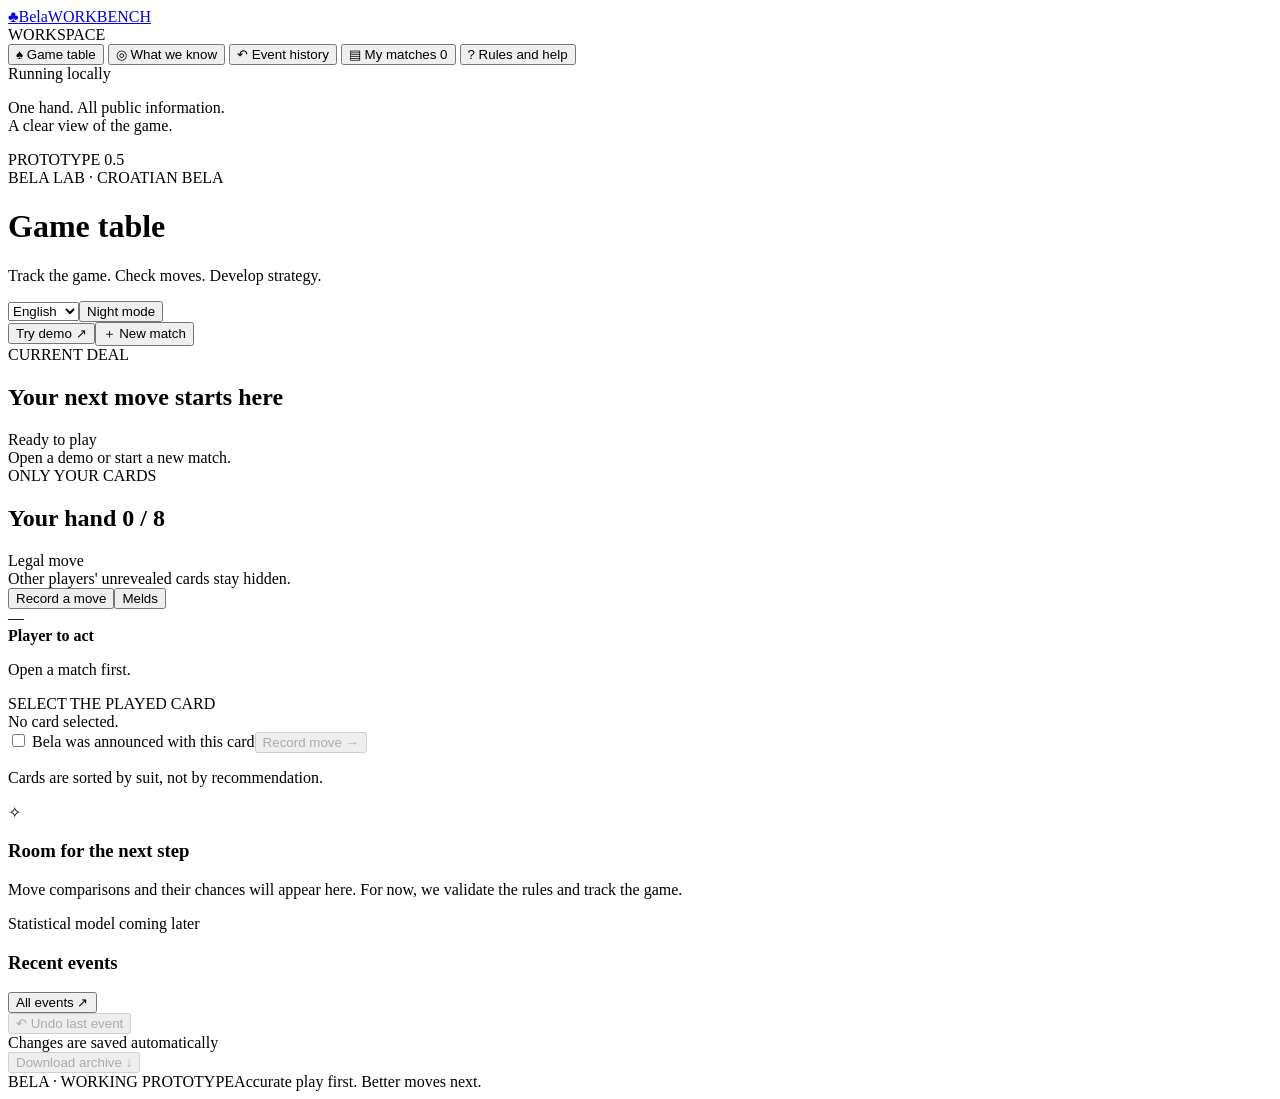
==== app/src/bela/interfaces/web/index.html @ a09a98fe "Add verified analysis foundation and organize project modules Group gameplay, analysis, storage and " ====
<!doctype html>
<html lang="en">
<head>
  <meta charset="utf-8">
  <meta name="viewport" content="width=device-width, initial-scale=1">
  <meta name="theme-color" content="#173e34">
  <title>Bela — workbench</title>
  <link rel="icon" href="/favicon.svg" type="image/svg+xml">
  <script src="/preferences.js"></script>
  <script src="/locale.js" defer></script>
  <script src="/i18n.js" defer></script>
  <script src="/knowledge.js" defer></script>
  <link rel="stylesheet" href="/style.css">
  <script src="/app.js" defer></script>
</head>
<body>
  <aside class="sidebar">
    <a class="brand" href="/" aria-label="Bela home"><span class="brand-mark">♣</span><span>Bela<span class="brand-sub">WORKBENCH</span></span></a>
    <div class="nav-caption">WORKSPACE</div>
    <nav aria-label="Main navigation">
      <button class="nav-item active" data-view="table"><span class="nav-icon">♠</span> Game table</button>
      <button class="nav-item" data-view="knowledge"><span class="nav-icon">◎</span> What we know</button>
      <button class="nav-item" data-view="history"><span class="nav-icon">↶</span> Event history</button>
      <button class="nav-item" data-view="saved"><span class="nav-icon">▤</span> My matches <span id="saved-count" class="nav-count">0</span></button>
      <button class="nav-item" data-view="help"><span class="nav-icon">?</span> Rules and help</button>
    </nav>
    <div class="sidebar-bottom"><div class="local-status"><span class="status-dot"></span> Running locally</div><p>One hand. All public information.<br>A clear view of the game.</p><div class="prototype">PROTOTYPE <span>0.5</span></div></div>
  </aside>

  <main>
    <header class="page-header"><div><div class="eyebrow">BELA LAB <span class="tiny-dot">·</span> CROATIAN BELA</div><h1 id="page-title">Game table</h1><p id="page-subtitle">Track the game. Check moves. Develop strategy.</p></div><div class="header-actions"><div class="preferences"><select id="language-select" aria-label="Language"><option value="en">English</option><option value="hr">Hrvatski</option></select><button id="theme-toggle" class="button secondary" type="button" aria-pressed="false">Night mode</button></div><button id="demo" class="button secondary">Try demo <span>↗</span></button><button id="new-match" class="button primary"><span>＋</span> New match</button></div></header>
    <div id="error-banner" class="error-banner" role="alert" hidden><span id="error-text"></span><button id="dismiss-error" aria-label="Dismiss notification">×</button></div>

    <section id="view-table" class="view">
      <div class="score-strip" id="score-strip"></div>
      <div class="workspace">
        <div class="play-column">
          <section class="panel board-panel"><div class="panel-heading"><div><span class="section-kicker">CURRENT DEAL</span><h2 id="match-name">Your next move starts here</h2></div><span id="phase-badge" class="pill">Ready to play</span></div><div id="table-board" class="table-board"></div><div class="board-footer"><span id="turn-message">Open a demo or start a new match.</span><button id="edit-setup" class="text-button" hidden>Edit setup ↗</button></div></section>
          <section class="panel hand-panel"><div class="panel-heading"><div><span class="section-kicker">ONLY YOUR CARDS</span><h2>Your hand <span id="hand-count" class="muted-count">0 / 8</span></h2></div><span class="legend"><span class="legal-dot"></span> Legal move</span></div><div id="my-hand" class="my-hand"></div><div class="hand-note" id="hand-note">Other players' unrevealed cards stay hidden.</div></section>
          <div class="small-metrics" id="small-metrics"></div>
        </div>

        <aside class="input-column">
          <section class="panel input-panel"><div class="tab-bar" role="tablist" aria-label="Event type"><button id="tab-play" class="tab active" role="tab" aria-selected="true" data-tab="play">Record a move</button><button id="tab-meld" class="tab" role="tab" aria-selected="false" data-tab="meld">Melds</button></div>
            <div id="input-play" class="input-body"><div class="input-head"><span id="actor-badge" class="avatar small">—</span><div><strong id="actor-name">Player to act</strong><p id="actor-detail">Open a match first.</p></div></div><div class="field-caption">SELECT THE PLAYED CARD</div><div id="play-picker" class="compact-picker"></div><div class="selection-line" id="selection-line">No card selected.</div><label class="checkbox-line"><input type="checkbox" id="play-bela"> Bela was announced with this card</label><button id="submit-play" class="button primary full" disabled>Record move <span>→</span></button><p class="input-hint" id="play-hint">Cards are sorted by suit, not by recommendation.</p></div>
            <div id="input-meld" class="input-body" hidden><label>Player<select id="meld-player"><option value="0">Player 0</option><option value="1">Player 1</option><option value="2">Player 2</option><option value="3">Player 3</option></select></label><label>What is publicly known?<select id="meld-type"><option value="reveal">Revealed cards</option><option value="meld_value">Strongest meld value</option><option value="sequence_high">Sequence high card</option><option value="presence">Has / has no melds</option><option value="belot">Belot</option></select></label><div id="meld-fields"></div><button id="submit-meld" class="button secondary full">Add information ＋</button><div class="declaration-close"><h3>Finish ordinary declarations</h3><p>First record all revealed melds of the winning team.</p><select id="declaration-winner" aria-label="Who won the meld contest"><option value="none">No ordinary melds</option><option value="0">Team 0 · players 0 and 2</option><option value="1">Team 1 · players 1 and 3</option></select><button id="finish-melds" class="button primary full">Confirm and start play →</button></div></div>
          </section>
          <section class="insight-panel"><div class="insight-icon">✧</div><div><h3>Room for the next step</h3><p>Move comparisons and their chances will appear here. For now, we validate the rules and track the game.</p><span class="development-label">Statistical model coming later</span></div></section>
          <section class="panel recent-panel"><div class="mini-heading"><h3>Recent events</h3><button class="text-button" data-view="history">All events ↗</button></div><div id="recent-events"></div><button id="undo" class="undo-button" disabled>↶ Undo last event</button></section>
        </aside>
      </div>
      <div class="bottom-bar"><span id="save-status"><span class="status-dot"></span> Changes are saved automatically</span><div><button id="next-deal" class="button secondary" hidden>Next deal →</button><button id="export" class="text-button" disabled>Download archive ↓</button></div></div>
    </section>

    <section id="view-history" class="view" hidden><div class="panel history-panel"><div class="panel-heading"><div><span class="section-kicker">VERIFIABLE HISTORY</span><h2>Every event has its place</h2><p>Corrections revalidate all subsequent moves. Previous versions remain in the archive.</p></div><button id="insert-first" class="button secondary">＋ Insert at start</button></div><div id="history-content"></div></div><section class="panel deal-history"><h2>Deals in this match</h2><div id="deal-history"></div></section></section>
    <section id="view-saved" class="view" hidden><div class="panel library-panel"><div class="panel-heading"><div><span class="section-kicker">PICK UP WHERE YOU LEFT OFF</span><h2>Saved matches</h2><p>Dashboard matches are saved locally after every valid event.</p></div><button id="import" class="button secondary">Import file ↑</button></div><div id="library-content"></div></div></section>
    <section id="view-help" class="view" hidden><div class="help-grid"><section class="panel help-copy"><span class="section-kicker">HOW TO USE THE WORKBENCH</span><h2>Track what you know.</h2><ol><li><strong>Set up the deal.</strong> Enter your starting hand, trump, dealer, caller and score.</li><li><strong>Record declarations.</strong> Enter spoken details and revealed cards, then confirm who won the meld contest.</li><li><strong>Track every move.</strong> Select the card played at the table. On your turn, you can also select a card from your hand.</li><li><strong>Correct and continue.</strong> History supports replacement, insertion and deletion. Every valid change is saved automatically.</li></ol><button id="open-rules" class="button primary">Read the agreed rules ↗</button></section><section class="panel help-copy"><span class="section-kicker">CLEAR BOUNDARIES</span><h2>No invented information.</h2><p>Other players' unrevealed hands remain unknown. The engine checks whether a legal deal can explain the recorded history.</p><p>Complex validation may reach its computation limit. The change then remains unconfirmed and the previous state is preserved.</p><p>This version starts with eight cards after the talon. Statistical recommendations and trump advice will follow later.</p><div class="help-team"><strong>Team 0</strong> players 0 + 2 <span>·</span> <strong>Team 1</strong> players 1 + 3</div></section></div></section>
    <section id="view-knowledge" class="view" hidden aria-label="What we know">
      <div class="knowledge-toolbar"><p>Public facts, proven deductions and possible card owners.</p><div><label for="knowledge-suit">Suit</label><select id="knowledge-suit"><option value="all">All suits</option><option value="H">♥ Hearts</option><option value="S">♠ Spades</option><option value="D">♦ Diamonds</option><option value="C">♣ Clubs</option></select><button id="refresh-knowledge" class="button secondary" type="button">Refresh knowledge ↻</button></div></div>
      <div id="knowledge-content"></div>
    </section>
    <footer class="app-footer"><span>BELA · WORKING PROTOTYPE</span><span>Accurate play first. Better moves next.</span></footer>
  </main>

  <dialog id="setup-dialog"><form id="setup-form"><div class="dialog-heading"><div><span class="section-kicker">DEAL SETUP</span><h2 id="setup-title">New match</h2></div><button type="button" class="close-button" data-close="setup-dialog" aria-label="Close">×</button></div><div id="setup-error" class="form-error" role="alert" hidden></div><div class="form-grid"><label class="span-two">Match name<input id="setup-name" maxlength="200" required value="My match"></label><label>Your seat<select id="setup-player"><option>0</option><option>1</option><option>2</option><option>3</option></select></label><label>Dealer<select id="setup-dealer"><option>0</option><option>1</option><option>2</option><option selected>3</option></select></label><label>Caller<select id="setup-caller"><option>0</option><option>1</option><option>2</option><option>3</option></select></label><label>Trump<select id="setup-trump"><option value="H">♥ Hearts</option><option value="S">♠ Spades</option><option value="D">♦ Diamonds</option><option value="C">♣ Clubs</option></select></label><label>Team 0 score<input id="setup-score0" type="number" min="0" step="1" required value="0"></label><label>Team 1 score<input id="setup-score1" type="number" min="0" step="1" required value="0"></label></div><div class="picker-heading"><strong>Starting eight cards</strong><span id="setup-selected">0 / 8 selected</span></div><div id="setup-picker" class="large-picker"></div><p class="input-hint">Enter your hand after picking up the talon. Seats 0–3 follow the order of play.</p><div class="dialog-actions"><button type="button" class="button secondary" data-close="setup-dialog">Cancel</button><button type="submit" id="setup-submit" class="button primary">Open match →</button></div></form></dialog>

  <dialog id="event-dialog"><form id="event-form"><div class="dialog-heading"><div><span class="section-kicker">EDIT HISTORY</span><h2 id="event-title">Correct event</h2></div><button type="button" class="close-button" data-close="event-dialog" aria-label="Close">×</button></div><div id="event-error" class="form-error" role="alert" hidden></div><div class="form-grid"><label>Event type<select id="edit-type"><option value="play">Played card</option><option value="reveal">Revealed cards</option><option value="presence">Has / has no melds</option><option value="meld_value">Meld value</option><option value="sequence_high">Sequence high card</option><option value="finish_declarations">Declarations finished</option><option value="belot">Belot</option></select></label><label id="edit-player-label">Player<select id="edit-player"><option>0</option><option>1</option><option>2</option><option>3</option></select></label></div><div id="edit-fields"></div><div class="dialog-actions"><button type="button" class="button secondary" data-close="event-dialog">Cancel</button><button type="submit" class="button primary">Validate and save →</button></div></form></dialog>
  <dialog id="rules-dialog"><div class="dialog-heading"><h2>Agreed rules</h2><button class="close-button" data-close="rules-dialog" aria-label="Close">×</button></div><pre id="rules-content"></pre></dialog>
  <input type="file" id="import-file" accept=".json,application/json" hidden>
  <div id="toast" class="toast" role="status" hidden></div>
</body>
</html>
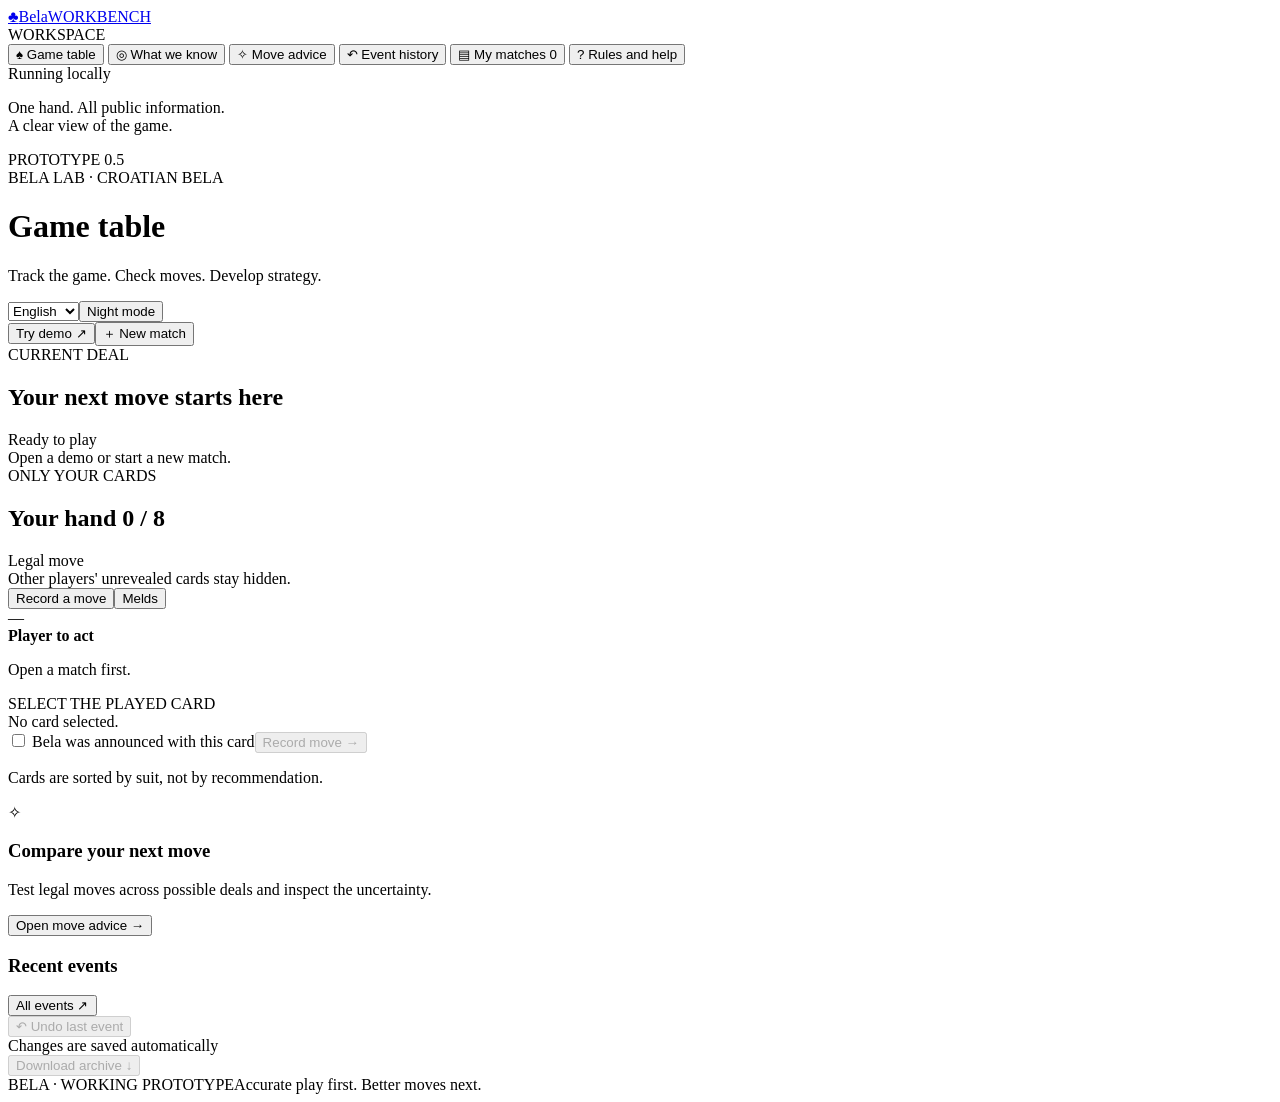
==== commit e7ac1495: "Add Monte Carlo advice, position-aware calling and local match evaluation" ====
--- a/app/src/bela/interfaces/web/index.html
+++ b/app/src/bela/interfaces/web/index.html
@@ -10,6 +10,7 @@
   <script src="/locale.js" defer></script>
   <script src="/i18n.js" defer></script>
   <script src="/knowledge.js" defer></script>
+  <script src="/advice.js" defer></script>
   <link rel="stylesheet" href="/style.css">
   <script src="/app.js" defer></script>
 </head>
@@ -20,6 +21,7 @@
     <nav aria-label="Main navigation">
       <button class="nav-item active" data-view="table"><span class="nav-icon">♠</span> Game table</button>
       <button class="nav-item" data-view="knowledge"><span class="nav-icon">◎</span> What we know</button>
+      <button class="nav-item" data-view="advice"><span class="nav-icon">✧</span> Move advice</button>
       <button class="nav-item" data-view="history"><span class="nav-icon">↶</span> Event history</button>
       <button class="nav-item" data-view="saved"><span class="nav-icon">▤</span> My matches <span id="saved-count" class="nav-count">0</span></button>
       <button class="nav-item" data-view="help"><span class="nav-icon">?</span> Rules and help</button>
@@ -45,7 +47,7 @@
             <div id="input-play" class="input-body"><div class="input-head"><span id="actor-badge" class="avatar small">—</span><div><strong id="actor-name">Player to act</strong><p id="actor-detail">Open a match first.</p></div></div><div class="field-caption">SELECT THE PLAYED CARD</div><div id="play-picker" class="compact-picker"></div><div class="selection-line" id="selection-line">No card selected.</div><label class="checkbox-line"><input type="checkbox" id="play-bela"> Bela was announced with this card</label><button id="submit-play" class="button primary full" disabled>Record move <span>→</span></button><p class="input-hint" id="play-hint">Cards are sorted by suit, not by recommendation.</p></div>
             <div id="input-meld" class="input-body" hidden><label>Player<select id="meld-player"><option value="0">Player 0</option><option value="1">Player 1</option><option value="2">Player 2</option><option value="3">Player 3</option></select></label><label>What is publicly known?<select id="meld-type"><option value="reveal">Revealed cards</option><option value="meld_value">Strongest meld value</option><option value="sequence_high">Sequence high card</option><option value="presence">Has / has no melds</option><option value="belot">Belot</option></select></label><div id="meld-fields"></div><button id="submit-meld" class="button secondary full">Add information ＋</button><div class="declaration-close"><h3>Finish ordinary declarations</h3><p>First record all revealed melds of the winning team.</p><select id="declaration-winner" aria-label="Who won the meld contest"><option value="none">No ordinary melds</option><option value="0">Team 0 · players 0 and 2</option><option value="1">Team 1 · players 1 and 3</option></select><button id="finish-melds" class="button primary full">Confirm and start play →</button></div></div>
           </section>
-          <section class="insight-panel"><div class="insight-icon">✧</div><div><h3>Room for the next step</h3><p>Move comparisons and their chances will appear here. For now, we validate the rules and track the game.</p><span class="development-label">Statistical model coming later</span></div></section>
+          <section class="insight-panel"><div class="insight-icon">✧</div><div><h3>Compare your next move</h3><p>Test legal moves across possible deals and inspect the uncertainty.</p><button class="text-button" data-view="advice">Open move advice →</button></div></section>
           <section class="panel recent-panel"><div class="mini-heading"><h3>Recent events</h3><button class="text-button" data-view="history">All events ↗</button></div><div id="recent-events"></div><button id="undo" class="undo-button" disabled>↶ Undo last event</button></section>
         </aside>
       </div>
@@ -54,10 +56,20 @@
 
     <section id="view-history" class="view" hidden><div class="panel history-panel"><div class="panel-heading"><div><span class="section-kicker">VERIFIABLE HISTORY</span><h2>Every event has its place</h2><p>Corrections revalidate all subsequent moves. Previous versions remain in the archive.</p></div><button id="insert-first" class="button secondary">＋ Insert at start</button></div><div id="history-content"></div></div><section class="panel deal-history"><h2>Deals in this match</h2><div id="deal-history"></div></section></section>
     <section id="view-saved" class="view" hidden><div class="panel library-panel"><div class="panel-heading"><div><span class="section-kicker">PICK UP WHERE YOU LEFT OFF</span><h2>Saved matches</h2><p>Dashboard matches are saved locally after every valid event.</p></div><button id="import" class="button secondary">Import file ↑</button></div><div id="library-content"></div></div></section>
-    <section id="view-help" class="view" hidden><div class="help-grid"><section class="panel help-copy"><span class="section-kicker">HOW TO USE THE WORKBENCH</span><h2>Track what you know.</h2><ol><li><strong>Set up the deal.</strong> Enter your starting hand, trump, dealer, caller and score.</li><li><strong>Record declarations.</strong> Enter spoken details and revealed cards, then confirm who won the meld contest.</li><li><strong>Track every move.</strong> Select the card played at the table. On your turn, you can also select a card from your hand.</li><li><strong>Correct and continue.</strong> History supports replacement, insertion and deletion. Every valid change is saved automatically.</li></ol><button id="open-rules" class="button primary">Read the agreed rules ↗</button></section><section class="panel help-copy"><span class="section-kicker">CLEAR BOUNDARIES</span><h2>No invented information.</h2><p>Other players' unrevealed hands remain unknown. The engine checks whether a legal deal can explain the recorded history.</p><p>Complex validation may reach its computation limit. The change then remains unconfirmed and the previous state is preserved.</p><p>This version starts with eight cards after the talon. Statistical recommendations and trump advice will follow later.</p><div class="help-team"><strong>Team 0</strong> players 0 + 2 <span>·</span> <strong>Team 1</strong> players 1 + 3</div></section></div></section>
+    <section id="view-help" class="view" hidden><div class="help-grid"><section class="panel help-copy"><span class="section-kicker">HOW TO USE THE WORKBENCH</span><h2>Track what you know.</h2><ol><li><strong>Set up the deal.</strong> Enter your starting hand, trump, dealer, caller and score.</li><li><strong>Record declarations.</strong> Enter spoken details and revealed cards, then confirm who won the meld contest.</li><li><strong>Track every move.</strong> Select the card played at the table. On your turn, you can also select a card from your hand.</li><li><strong>Correct and continue.</strong> History supports replacement, insertion and deletion. Every valid change is saved automatically.</li></ol><button id="open-rules" class="button primary">Read the agreed rules ↗</button></section><section class="panel help-copy"><span class="section-kicker">CLEAR BOUNDARIES</span><h2>No invented information.</h2><p>Other players' unrevealed hands remain unknown. The engine checks whether a legal deal can explain the recorded history.</p><p>Complex validation may reach its computation limit. The change then remains unconfirmed and the previous state is preserved.</p><p>Move advice estimates deal outcomes under explicit policies. Trump advice is future work.</p><div class="help-team"><strong>Team 0</strong> players 0 + 2 <span>·</span> <strong>Team 1</strong> players 1 + 3</div></section></div></section>
     <section id="view-knowledge" class="view" hidden aria-label="What we know">
       <div class="knowledge-toolbar"><p>Public facts, proven deductions and possible card owners.</p><div><label for="knowledge-suit">Suit</label><select id="knowledge-suit"><option value="all">All suits</option><option value="H">♥ Hearts</option><option value="S">♠ Spades</option><option value="D">♦ Diamonds</option><option value="C">♣ Clubs</option></select><button id="refresh-knowledge" class="button secondary" type="button">Refresh knowledge ↻</button></div></div>
       <div id="knowledge-content"></div>
+    </section>
+    <section id="view-advice" class="view" hidden aria-label="Move advice">
+      <section class="panel advice-controls"><div class="panel-heading"><div><span class="section-kicker">MONTE CARLO</span><h2>Compare legal moves</h2><p>Estimates under simulated play, with conservative uncertainty ranges.</p></div></div>
+        <div class="advice-settings"><label for="advice-objective">Rank by<select id="advice-objective"><option value="point_difference">Settled point difference</option><option value="contract_success">Contract success / defence</option></select></label><label for="advice-policy">Simulated players<select id="advice-policy"><option value="mixed_match_v1" selected>Hidden five-strategy mix</option><option value="random_v1">Random legal play</option><option value="simple_v1">Basic strategy</option><option value="cautious_v1">Cautious strategy</option><option value="counting_v1">Card-counting strategy</option><option value="tactical_v1">Tactical strategy</option></select></label><label for="advice-samples">Shared trials<select id="advice-samples"><option>64</option><option selected>128</option><option>256</option><option>512</option><option>1000</option></select></label><label for="advice-seed">Random seed<input id="advice-seed" type="number" value="42" min="0" max="4294967295" step="1"></label></div>
+        <div class="advice-actions"><button id="advice-start" class="button primary">Compare moves →</button><button id="advice-cancel" class="button secondary" hidden>Stop analysis</button><span class="input-hint">Up to 8 seconds. Game input stays available.</span></div>
+        <p id="advice-model-note" class="input-hint"></p>
+      </section>
+      <div id="advice-content" aria-live="polite"></div>
+      <p class="input-hint">The five levels describe intended sophistication, not measured playing strength. Strategy assignments are simulation assumptions, never known profiles of real players.</p>
+      <p class="input-hint advice-footnote">The 95% ranges cover all displayed comparisons and allow stopping early. They cover sampling uncertainty, not mistakes in the input or differences between simulated players and real people. Unresolved does not mean equally good.</p>
     </section>
     <footer class="app-footer"><span>BELA · WORKING PROTOTYPE</span><span>Accurate play first. Better moves next.</span></footer>
   </main>
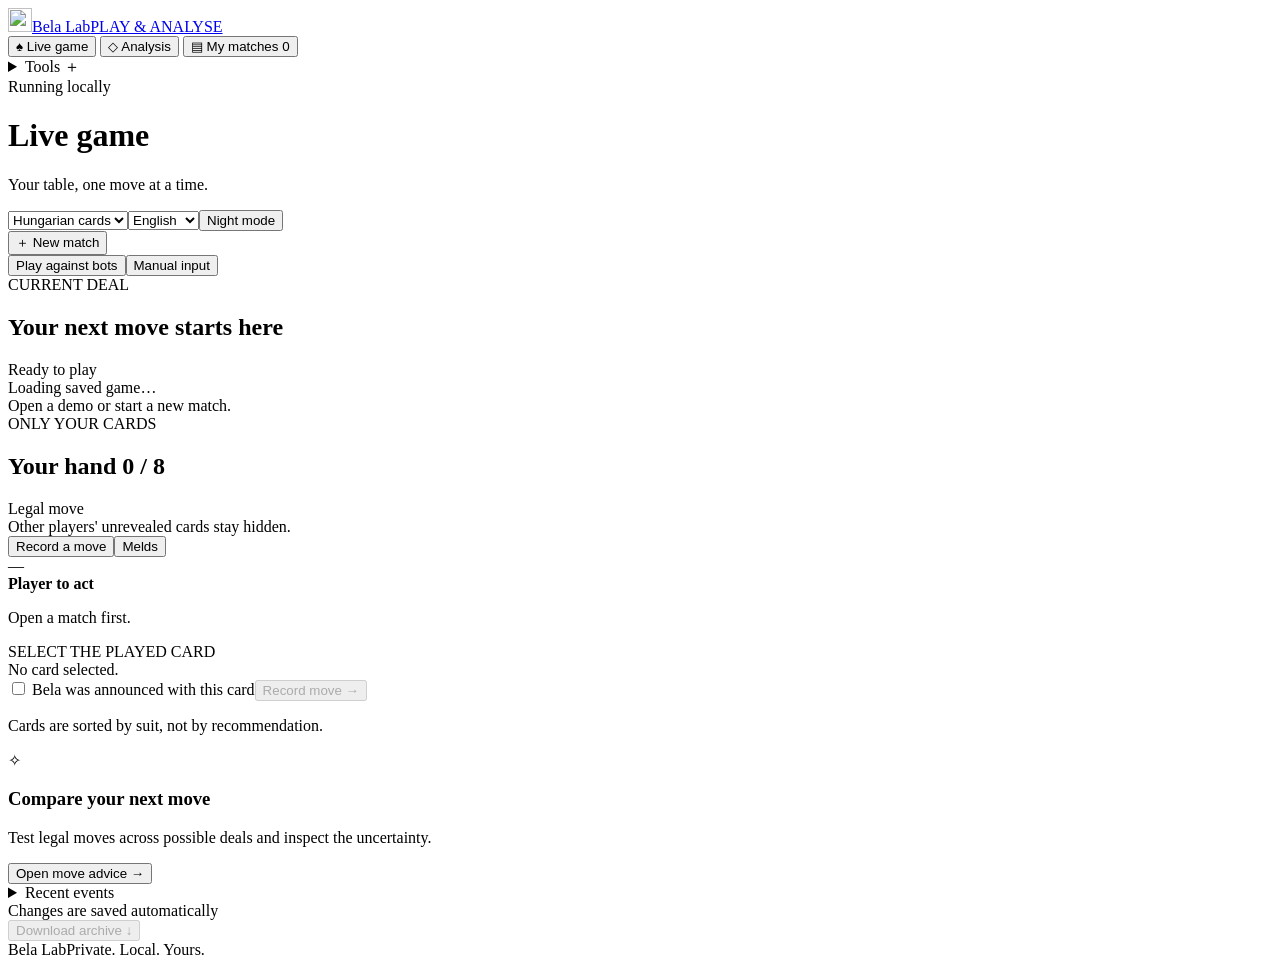
==== commit c3d03441: "Add Bela Lab desktop play, match review, and exact endgame advice Add bot play, Hungarian card artwo" ====
--- a/app/src/bela/interfaces/web/index.html
+++ b/app/src/bela/interfaces/web/index.html
@@ -3,82 +3,149 @@
 <head>
   <meta charset="utf-8">
   <meta name="viewport" content="width=device-width, initial-scale=1">
-  <meta name="theme-color" content="#173e34">
-  <title>Bela — workbench</title>
+  <meta name="theme-color" content="#202632">
+  <title>Bela Lab</title>
   <link rel="icon" href="/favicon.svg" type="image/svg+xml">
   <script src="/preferences.js"></script>
   <script src="/locale.js" defer></script>
   <script src="/i18n.js" defer></script>
+  <script src="/deck.js" defer></script>
   <script src="/knowledge.js" defer></script>
   <script src="/advice.js" defer></script>
+  <script src="/trump.js" defer></script>
+  <script src="/predeal.js" defer></script>
+  <script src="/review_analysis.js" defer></script>
+  <script src="/review_coach.js" defer></script>
+  <script src="/review_coach_jobs.js" defer></script>
+  <script src="/review_board.js" defer></script>
+  <script src="/review_layout.js" defer></script>
+  <script src="/review.js" defer></script>
+  <script src="/bot_play.js" defer></script>
+  <script src="/bot_advice.js" defer></script>
+  <script src="/live_scores.js" defer></script>
   <link rel="stylesheet" href="/style.css">
+  <link rel="stylesheet" href="/workspace.css">
+  <link rel="stylesheet" href="/desktop.css">
   <script src="/app.js" defer></script>
 </head>
-<body>
+<body class="live-mode">
   <aside class="sidebar">
-    <a class="brand" href="/" aria-label="Bela home"><span class="brand-mark">♣</span><span>Bela<span class="brand-sub">WORKBENCH</span></span></a>
-    <div class="nav-caption">WORKSPACE</div>
+    <a class="brand" href="/" aria-label="Bela Lab home"><span class="brand-mark"><img src="/favicon.svg" alt="" width="24" height="24"></span><span>Bela Lab<span class="brand-sub">PLAY & ANALYSE</span></span></a>
     <nav aria-label="Main navigation">
-      <button class="nav-item active" data-view="table"><span class="nav-icon">♠</span> Game table</button>
-      <button class="nav-item" data-view="knowledge"><span class="nav-icon">◎</span> What we know</button>
-      <button class="nav-item" data-view="advice"><span class="nav-icon">✧</span> Move advice</button>
-      <button class="nav-item" data-view="history"><span class="nav-icon">↶</span> Event history</button>
+      <button class="nav-item active" data-view="table"><span class="nav-icon">♠</span> Live game</button>
+      <button class="nav-item" data-view="review"><span class="nav-icon">◇</span> Analysis</button>
       <button class="nav-item" data-view="saved"><span class="nav-icon">▤</span> My matches <span id="saved-count" class="nav-count">0</span></button>
-      <button class="nav-item" data-view="help"><span class="nav-icon">?</span> Rules and help</button>
+      <details id="tools-nav" class="nav-tools"><summary>Tools <span>＋</span></summary><div class="nav-tools-items">
+        <button class="nav-item" data-view="advice"><span class="nav-icon">✧</span> Move advice</button>
+        <button class="nav-item" data-view="trump"><span class="nav-icon">♣</span> Trump advice</button>
+        <button class="nav-item" data-view="knowledge"><span class="nav-icon">◎</span> What we know</button>
+        <button class="nav-item" data-view="history"><span class="nav-icon">↶</span> Event history</button>
+        <button class="nav-item" data-view="help"><span class="nav-icon">?</span> Rules and help</button>
+        <button id="demo" class="sidebar-demo" type="button">Explore demo <span>↗</span></button>
+      </div></details>
     </nav>
-    <div class="sidebar-bottom"><div class="local-status"><span class="status-dot"></span> Running locally</div><p>One hand. All public information.<br>A clear view of the game.</p><div class="prototype">PROTOTYPE <span>0.5</span></div></div>
+    <div class="sidebar-bottom">
+      <div class="local-status"><span class="status-dot"></span> Running locally</div>
+    </div>
   </aside>
 
   <main>
-    <header class="page-header"><div><div class="eyebrow">BELA LAB <span class="tiny-dot">·</span> CROATIAN BELA</div><h1 id="page-title">Game table</h1><p id="page-subtitle">Track the game. Check moves. Develop strategy.</p></div><div class="header-actions"><div class="preferences"><select id="language-select" aria-label="Language"><option value="en">English</option><option value="hr">Hrvatski</option></select><button id="theme-toggle" class="button secondary" type="button" aria-pressed="false">Night mode</button></div><button id="demo" class="button secondary">Try demo <span>↗</span></button><button id="new-match" class="button primary"><span>＋</span> New match</button></div></header>
+    <header class="page-header"><div><h1 id="page-title">Live game</h1><p id="page-subtitle">Your table, one move at a time.</p></div><div class="header-actions"><div class="preferences"><select id="card-style-select" aria-label="Card style"><option value="hungarian">Hungarian cards</option><option value="standard">Standard cards</option></select><select id="language-select" aria-label="Language"><option value="en">English</option><option value="hr">Hrvatski</option></select><button id="theme-toggle" class="button secondary" type="button" aria-pressed="false">Night mode</button></div><button id="new-match" class="button primary"><span>＋</span> New match</button></div></header>
     <div id="error-banner" class="error-banner" role="alert" hidden><span id="error-text"></span><button id="dismiss-error" aria-label="Dismiss notification">×</button></div>
 
     <section id="view-table" class="view">
+      <div class="game-mode-bar" role="group" aria-label="Game mode"><button data-game-mode="bots" aria-pressed="false">Play against bots</button><button data-game-mode="manual" aria-pressed="true">Manual input</button></div>
       <div class="score-strip" id="score-strip"></div>
       <div class="workspace">
         <div class="play-column">
-          <section class="panel board-panel"><div class="panel-heading"><div><span class="section-kicker">CURRENT DEAL</span><h2 id="match-name">Your next move starts here</h2></div><span id="phase-badge" class="pill">Ready to play</span></div><div id="table-board" class="table-board"></div><div class="board-footer"><span id="turn-message">Open a demo or start a new match.</span><button id="edit-setup" class="text-button" hidden>Edit setup ↗</button></div></section>
+          <section class="panel board-panel"><div class="panel-heading"><div><span class="section-kicker">CURRENT DEAL</span><h2 id="match-name">Your next move starts here</h2></div><span id="phase-badge" class="pill">Ready to play</span></div><div id="table-contract" class="table-contract" hidden></div><div id="table-board" class="table-board"><div class="workspace-loading" role="status">Loading saved game…</div></div><div class="board-footer"><span id="turn-message">Open a demo or start a new match.</span><button id="edit-setup" class="text-button" hidden>Edit setup ↗</button></div></section>
           <section class="panel hand-panel"><div class="panel-heading"><div><span class="section-kicker">ONLY YOUR CARDS</span><h2>Your hand <span id="hand-count" class="muted-count">0 / 8</span></h2></div><span class="legend"><span class="legal-dot"></span> Legal move</span></div><div id="my-hand" class="my-hand"></div><div class="hand-note" id="hand-note">Other players' unrevealed cards stay hidden.</div></section>
-          <div class="small-metrics" id="small-metrics"></div>
+          <section id="live-scores" class="panel live-scores" hidden></section>
+          <div class="small-metrics" id="small-metrics" hidden></div>
         </div>
 
         <aside class="input-column">
+          <section id="bot-controls" class="panel bot-controls" hidden></section>
           <section class="panel input-panel"><div class="tab-bar" role="tablist" aria-label="Event type"><button id="tab-play" class="tab active" role="tab" aria-selected="true" data-tab="play">Record a move</button><button id="tab-meld" class="tab" role="tab" aria-selected="false" data-tab="meld">Melds</button></div>
             <div id="input-play" class="input-body"><div class="input-head"><span id="actor-badge" class="avatar small">—</span><div><strong id="actor-name">Player to act</strong><p id="actor-detail">Open a match first.</p></div></div><div class="field-caption">SELECT THE PLAYED CARD</div><div id="play-picker" class="compact-picker"></div><div class="selection-line" id="selection-line">No card selected.</div><label class="checkbox-line"><input type="checkbox" id="play-bela"> Bela was announced with this card</label><button id="submit-play" class="button primary full" disabled>Record move <span>→</span></button><p class="input-hint" id="play-hint">Cards are sorted by suit, not by recommendation.</p></div>
             <div id="input-meld" class="input-body" hidden><label>Player<select id="meld-player"><option value="0">Player 0</option><option value="1">Player 1</option><option value="2">Player 2</option><option value="3">Player 3</option></select></label><label>What is publicly known?<select id="meld-type"><option value="reveal">Revealed cards</option><option value="meld_value">Strongest meld value</option><option value="sequence_high">Sequence high card</option><option value="presence">Has / has no melds</option><option value="belot">Belot</option></select></label><div id="meld-fields"></div><button id="submit-meld" class="button secondary full">Add information ＋</button><div class="declaration-close"><h3>Finish ordinary declarations</h3><p>First record all revealed melds of the winning team.</p><select id="declaration-winner" aria-label="Who won the meld contest"><option value="none">No ordinary melds</option><option value="0">Team 0 · players 0 and 2</option><option value="1">Team 1 · players 1 and 3</option></select><button id="finish-melds" class="button primary full">Confirm and start play →</button></div></div>
           </section>
           <section class="insight-panel"><div class="insight-icon">✧</div><div><h3>Compare your next move</h3><p>Test legal moves across possible deals and inspect the uncertainty.</p><button class="text-button" data-view="advice">Open move advice →</button></div></section>
-          <section class="panel recent-panel"><div class="mini-heading"><h3>Recent events</h3><button class="text-button" data-view="history">All events ↗</button></div><div id="recent-events"></div><button id="undo" class="undo-button" disabled>↶ Undo last event</button></section>
+          <details class="panel recent-panel"><summary>Recent events</summary><div class="mini-heading"><button class="text-button" data-view="history">All events ↗</button></div><div id="recent-events"></div><button id="undo" class="undo-button" disabled>↶ Undo last event</button></details>
         </aside>
       </div>
       <div class="bottom-bar"><span id="save-status"><span class="status-dot"></span> Changes are saved automatically</span><div><button id="next-deal" class="button secondary" hidden>Next deal →</button><button id="export" class="text-button" disabled>Download archive ↓</button></div></div>
     </section>
 
     <section id="view-history" class="view" hidden><div class="panel history-panel"><div class="panel-heading"><div><span class="section-kicker">VERIFIABLE HISTORY</span><h2>Every event has its place</h2><p>Corrections revalidate all subsequent moves. Previous versions remain in the archive.</p></div><button id="insert-first" class="button secondary">＋ Insert at start</button></div><div id="history-content"></div></div><section class="panel deal-history"><h2>Deals in this match</h2><div id="deal-history"></div></section></section>
-    <section id="view-saved" class="view" hidden><div class="panel library-panel"><div class="panel-heading"><div><span class="section-kicker">PICK UP WHERE YOU LEFT OFF</span><h2>Saved matches</h2><p>Dashboard matches are saved locally after every valid event.</p></div><button id="import" class="button secondary">Import file ↑</button></div><div id="library-content"></div></div></section>
-    <section id="view-help" class="view" hidden><div class="help-grid"><section class="panel help-copy"><span class="section-kicker">HOW TO USE THE WORKBENCH</span><h2>Track what you know.</h2><ol><li><strong>Set up the deal.</strong> Enter your starting hand, trump, dealer, caller and score.</li><li><strong>Record declarations.</strong> Enter spoken details and revealed cards, then confirm who won the meld contest.</li><li><strong>Track every move.</strong> Select the card played at the table. On your turn, you can also select a card from your hand.</li><li><strong>Correct and continue.</strong> History supports replacement, insertion and deletion. Every valid change is saved automatically.</li></ol><button id="open-rules" class="button primary">Read the agreed rules ↗</button></section><section class="panel help-copy"><span class="section-kicker">CLEAR BOUNDARIES</span><h2>No invented information.</h2><p>Other players' unrevealed hands remain unknown. The engine checks whether a legal deal can explain the recorded history.</p><p>Complex validation may reach its computation limit. The change then remains unconfirmed and the previous state is preserved.</p><p>Move advice estimates deal outcomes under explicit policies. Trump advice is future work.</p><div class="help-team"><strong>Team 0</strong> players 0 + 2 <span>·</span> <strong>Team 1</strong> players 1 + 3</div></section></div></section>
+    <section id="view-saved" class="view" hidden><div class="panel library-panel"><div class="panel-heading"><div><span class="section-kicker">PICK UP WHERE YOU LEFT OFF</span><h2>Match library</h2><p>Your matches are saved automatically on this computer.</p></div><button id="import" class="button secondary">Import file ↑</button></div><div id="library-content"></div></div></section>
+    <section id="view-help" class="view" hidden><div class="help-grid"><section class="panel help-copy"><span class="section-kicker">MANUAL TRACKING</span><h2>Record a game.</h2><ol><li><strong>Set up the deal.</strong> Enter your starting hand, trump, dealer, caller and score.</li><li><strong>Record declarations.</strong> Enter spoken details and revealed cards, then confirm who won the meld contest.</li><li><strong>Track every move.</strong> Select the card played at the table. On your turn, you can also select a card from your hand.</li><li><strong>Correct and continue.</strong> History supports replacement, insertion and deletion. Every valid change is saved automatically.</li></ol><button id="open-rules" class="button primary">Read the agreed rules ↗</button></section><section class="panel help-copy"><span class="section-kicker">ABOUT THE ENGINE</span><h2>Analysis settings.</h2><p>Use the current card search and position-aware trump assessment. Other approaches are under Experimental settings.</p><button id="open-project-status" class="button secondary" type="button">Project status (English)</button><details class="card-art-credit"><summary>Card artwork</summary><p>AI-generated Hungarian card illustrations for Bela Lab, based on traditional Tell card designs: hearts, leaves, bells and acorns, mirrored court figures and seasonal aces.</p></details><h3>Information used for advice.</h3><p>Other players' unrevealed hands remain unknown. The engine checks whether a legal deal can explain the recorded history.</p><p>Complex validation may reach its computation limit. The change then remains unconfirmed and the previous state is preserved.</p><p>Move and trump advice estimate deal outcomes under explicit policies.</p><div class="help-team"><strong>Team 0</strong> players 0 + 2 <span>·</span> <strong>Team 1</strong> players 1 + 3</div></section></div></section>
+    <section id="view-trump" class="view" hidden aria-label="Trump advice">
+      <section id="predeal-panel" class="panel advice-controls" hidden>
+        <span class="section-kicker">STEP 2 OF 3 · TRUMP DECISION</span><h2 id="predeal-name"></h2>
+        <p id="predeal-recommendation" class="predeal-recommendation" role="status"></p>
+        <p>Review the advice below. When trump has actually been called, continue to add your final two cards.</p>
+        <p class="input-hint">This six-card draft stays in this browser. The full match is saved after you confirm the call and eight-card hand.</p>
+        <div class="advice-actions"><button id="predeal-continue" type="button" class="button primary">Trump has been called →</button><button id="predeal-cancel" type="button" class="button secondary">Cancel deal setup</button></div>
+      </section>
+      <section class="panel advice-controls">
+        <div class="panel-heading"><div><span id="trump-setup-status" class="section-kicker">Recommended setup</span><h2>Call or pass?</h2><p id="trump-context">Select your six cards before picking up the talon. This tool is separate from the open match.</p></div></div>
+        <p class="setup-description">The standard trump assessment uses your hand strength and calling position.</p>
+        <div class="advice-settings">
+          <label>Your seat<select id="trump-player"><option>0</option><option>1</option><option>2</option><option>3</option></select></label>
+          <label>Dealer<select id="trump-dealer"><option>0</option><option>1</option><option>2</option><option selected>3</option></select></label>
+        </div>
+        <p id="trump-position" class="input-hint"></p>
+        <details class="experimental-settings" id="trump-experimental"><summary>Experimental settings</summary>
+          <p>Alternatives remain available for comparison. They have not earned a place in the recommended setup.</p>
+          <label><input id="trump-use-monte-carlo" type="checkbox"> Use Monte Carlo trump advice</label>
+          <div class="advice-settings">
+            <label>Trials<input id="trump-samples" type="number" min="1" max="1000" step="1" value="128"></label>
+            <label>Time limit (seconds)<input id="trump-seconds" type="number" min="0.1" max="15" step="0.1" value="5"></label>
+            <label>Seed<input id="trump-seed" type="number" min="0" max="4294967295" step="1" value="42"></label>
+          </div>
+          <label><input id="trump-condition" type="checkbox"> Assume earlier passers followed our calling heuristic</label>
+          <p class="input-hint">Unchecked: earlier passes give no card deductions. After a simulated pass, later callers use the existing calling heuristic.</p>
+        </details>
+        <div class="picker-heading"><strong>Six visible cards</strong><span id="trump-selected">0 / 6</span></div>
+        <div id="trump-picker" class="large-picker"></div>
+        <div class="dialog-actions"><button id="trump-start" type="button" class="button primary" disabled>Get trump advice</button></div>
+        <p id="trump-status" role="status"></p>
+      </section>
+      <div id="trump-results"></div>
+    </section>
     <section id="view-knowledge" class="view" hidden aria-label="What we know">
       <div class="knowledge-toolbar"><p>Public facts, proven deductions and possible card owners.</p><div><label for="knowledge-suit">Suit</label><select id="knowledge-suit"><option value="all">All suits</option><option value="H">♥ Hearts</option><option value="S">♠ Spades</option><option value="D">♦ Diamonds</option><option value="C">♣ Clubs</option></select><button id="refresh-knowledge" class="button secondary" type="button">Refresh knowledge ↻</button></div></div>
       <div id="knowledge-content"></div>
     </section>
     <section id="view-advice" class="view" hidden aria-label="Move advice">
-      <section class="panel advice-controls"><div class="panel-heading"><div><span class="section-kicker">MONTE CARLO</span><h2>Compare legal moves</h2><p>Estimates under simulated play, with conservative uncertainty ranges.</p></div></div>
-        <div class="advice-settings"><label for="advice-objective">Rank by<select id="advice-objective"><option value="point_difference">Settled point difference</option><option value="contract_success">Contract success / defence</option></select></label><label for="advice-policy">Simulated players<select id="advice-policy"><option value="mixed_match_v1" selected>Hidden five-strategy mix</option><option value="random_v1">Random legal play</option><option value="simple_v1">Basic strategy</option><option value="cautious_v1">Cautious strategy</option><option value="counting_v1">Card-counting strategy</option><option value="tactical_v1">Tactical strategy</option></select></label><label for="advice-samples">Shared trials<select id="advice-samples"><option>64</option><option selected>128</option><option>256</option><option>512</option><option>1000</option></select></label><label for="advice-seed">Random seed<input id="advice-seed" type="number" value="42" min="0" max="4294967295" step="1"></label></div>
+      <section class="panel advice-controls"><div class="panel-heading"><div><span id="advice-setup-status" class="section-kicker">Recommended setup</span><h2>Compare legal moves</h2><p>Estimates under simulated play, with conservative uncertainty ranges.</p></div></div>
+        <p class="setup-description">The current card search ranks legal moves by expected team points. Use Compare moves to start.</p>
+        <button id="advice-reset" type="button" class="button secondary" hidden>Use recommended setup</button>
+        <details class="experimental-settings" id="advice-experimental"><summary>Experimental settings</summary>
+          <p>Alternatives remain available for comparison. They have not earned a place in the recommended setup.</p>
+        <div class="advice-settings"><label for="advice-objective">Rank by<select id="advice-objective"><option value="automatic" selected>Automatic · match-aware near the finish</option><option value="point_difference">Settled point difference</option><option value="match_outcome">Win or keep the match alive</option><option value="contract_success">Contract success / defence</option></select></label><label for="advice-policy">Simulated players<select id="advice-policy"><option value="mixed_match_v1" selected>Hidden five-strategy mix</option><option value="random_v1">Random legal play</option><option value="simple_v1">Basic strategy</option><option value="cautious_v1">Cautious strategy</option><option value="counting_v1">Card-counting strategy</option><option value="tactical_v1">Tactical strategy</option></select></label><label for="advice-samples">Shared trials<select id="advice-samples"><option>64</option><option selected>128</option><option>256</option><option>512</option><option>1000</option></select></label><label for="advice-seed">Random seed<input id="advice-seed" type="number" value="42" min="0" max="4294967295" step="1"></label></div>
+        <div class="advice-settings"><label for="advice-self-policy">Your future play<select id="advice-self-policy"><option value="direct_competent_mix_v1" selected>Fixed player models</option><option value="information_set_tree_v1">Adaptive search tree (experimental)</option><option value="learn_then_evaluate_v2">Learn, then evaluate (experimental)</option></select></label></div>
+      <p class="input-hint">The five levels describe intended sophistication, not measured playing strength. Strategy assignments are simulation assumptions, never known profiles of real players.</p>
+        <p id="advice-model-note" class="input-hint"></p>
+        </details>
         <div class="advice-actions"><button id="advice-start" class="button primary">Compare moves →</button><button id="advice-cancel" class="button secondary" hidden>Stop analysis</button><span class="input-hint">Up to 8 seconds. Game input stays available.</span></div>
-        <p id="advice-model-note" class="input-hint"></p>
       </section>
       <div id="advice-content" aria-live="polite"></div>
-      <p class="input-hint">The five levels describe intended sophistication, not measured playing strength. Strategy assignments are simulation assumptions, never known profiles of real players.</p>
       <p class="input-hint advice-footnote">The 95% ranges cover all displayed comparisons and allow stopping early. They cover sampling uncertainty, not mistakes in the input or differences between simulated players and real people. Unresolved does not mean equally good.</p>
     </section>
-    <footer class="app-footer"><span>BELA · WORKING PROTOTYPE</span><span>Accurate play first. Better moves next.</span></footer>
+    <section id="view-review" class="view" hidden><div id="review-content"></div></section>
+    <footer class="app-footer"><span>Bela Lab</span><span>Private. Local. Yours.</span></footer>
   </main>
 
-  <dialog id="setup-dialog"><form id="setup-form"><div class="dialog-heading"><div><span class="section-kicker">DEAL SETUP</span><h2 id="setup-title">New match</h2></div><button type="button" class="close-button" data-close="setup-dialog" aria-label="Close">×</button></div><div id="setup-error" class="form-error" role="alert" hidden></div><div class="form-grid"><label class="span-two">Match name<input id="setup-name" maxlength="200" required value="My match"></label><label>Your seat<select id="setup-player"><option>0</option><option>1</option><option>2</option><option>3</option></select></label><label>Dealer<select id="setup-dealer"><option>0</option><option>1</option><option>2</option><option selected>3</option></select></label><label>Caller<select id="setup-caller"><option>0</option><option>1</option><option>2</option><option>3</option></select></label><label>Trump<select id="setup-trump"><option value="H">♥ Hearts</option><option value="S">♠ Spades</option><option value="D">♦ Diamonds</option><option value="C">♣ Clubs</option></select></label><label>Team 0 score<input id="setup-score0" type="number" min="0" step="1" required value="0"></label><label>Team 1 score<input id="setup-score1" type="number" min="0" step="1" required value="0"></label></div><div class="picker-heading"><strong>Starting eight cards</strong><span id="setup-selected">0 / 8 selected</span></div><div id="setup-picker" class="large-picker"></div><p class="input-hint">Enter your hand after picking up the talon. Seats 0–3 follow the order of play.</p><div class="dialog-actions"><button type="button" class="button secondary" data-close="setup-dialog">Cancel</button><button type="submit" id="setup-submit" class="button primary">Open match →</button></div></form></dialog>
+  <dialog id="setup-dialog"><form id="setup-form"><div class="dialog-heading"><div><span class="section-kicker">DEAL SETUP</span><h2 id="setup-title">New match</h2></div><button type="button" class="close-button" data-close="setup-dialog" aria-label="Close">×</button></div><div id="setup-error" class="form-error" role="alert" hidden></div><div class="form-grid"><label class="span-two">Match name<input id="setup-name" maxlength="200" required value="My match"></label><label>Your seat<select id="setup-player"><option>0</option><option>1</option><option>2</option><option>3</option></select></label><label>Dealer<select id="setup-dealer"><option>0</option><option>1</option><option>2</option><option selected>3</option></select></label><label id="setup-caller-label">Caller<select id="setup-caller" required><option value="" disabled>Choose caller</option><option>0</option><option>1</option><option>2</option><option>3</option></select></label><label id="setup-trump-label">Trump<select id="setup-trump" required><option value="" disabled>Choose trump</option><option value="H">♥ Hearts</option><option value="S">♠ Spades</option><option value="D">♦ Diamonds</option><option value="C">♣ Clubs</option></select></label><label>Team 0 score<input id="setup-score0" type="number" min="0" step="1" required value="0"></label><label>Team 1 score<input id="setup-score1" type="number" min="0" step="1" required value="0"></label></div><div class="picker-heading"><strong id="setup-hand-title">First six cards</strong><span id="setup-selected">0 / 8 selected</span></div><div id="setup-picker" class="large-picker"></div><p id="setup-hand-hint" class="input-hint">Enter only the six cards you can see before trump is called.</p><div class="dialog-actions"><button type="button" class="button secondary" data-close="setup-dialog">Cancel</button><button id="setup-back" type="button" class="button secondary" hidden>Back to trump advice</button><button type="submit" id="setup-submit" class="button primary">Open match →</button></div></form></dialog>
 
   <dialog id="event-dialog"><form id="event-form"><div class="dialog-heading"><div><span class="section-kicker">EDIT HISTORY</span><h2 id="event-title">Correct event</h2></div><button type="button" class="close-button" data-close="event-dialog" aria-label="Close">×</button></div><div id="event-error" class="form-error" role="alert" hidden></div><div class="form-grid"><label>Event type<select id="edit-type"><option value="play">Played card</option><option value="reveal">Revealed cards</option><option value="presence">Has / has no melds</option><option value="meld_value">Meld value</option><option value="sequence_high">Sequence high card</option><option value="finish_declarations">Declarations finished</option><option value="belot">Belot</option></select></label><label id="edit-player-label">Player<select id="edit-player"><option>0</option><option>1</option><option>2</option><option>3</option></select></label></div><div id="edit-fields"></div><div class="dialog-actions"><button type="button" class="button secondary" data-close="event-dialog">Cancel</button><button type="submit" class="button primary">Validate and save →</button></div></form></dialog>
   <dialog id="rules-dialog"><div class="dialog-heading"><h2>Agreed rules</h2><button class="close-button" data-close="rules-dialog" aria-label="Close">×</button></div><pre id="rules-content"></pre></dialog>
+  <dialog id="status-dialog"><div class="dialog-heading"><h2>Project status (English)</h2><button class="close-button" data-close="status-dialog" aria-label="Close">×</button></div><pre id="status-content"></pre></dialog>
   <input type="file" id="import-file" accept=".json,application/json" hidden>
+  <dialog id="declarations-dialog" aria-labelledby="declarations-dialog-title"><div class="dialog-heading"><h2 id="declarations-dialog-title">Declarations</h2><button type="button" class="close-button" data-close="declarations-dialog" aria-label="Close">×</button></div><div id="declarations-dialog-content"></div><button type="button" class="button secondary full" data-close="declarations-dialog">Back to game</button></dialog>
+  <dialog id="bot-dialog"><form id="bot-form"><div class="dialog-heading"><h2>New bot match</h2><button type="button" class="close-button" data-close="bot-dialog" aria-label="Close">×</button></div><label>Match name<input id="bot-name" maxlength="200" required value="Practice match"></label><label>Bot strategies<select id="bot-profile"><option value="mixed">Mixed styles · fixed for the match</option><option value="tactical_v1">Tactical</option><option value="counting_v1">Card counting</option><option value="cautious_v1">Cautious</option><option value="simple_v1">Basic</option><option value="random_v1">Random legal play</option></select></label><p>Play to 1000 points with a bot partner and two opponents. Your games are saved for analysis.</p><button type="submit" class="button primary full">Deal cards and start</button></form></dialog>
   <div id="toast" class="toast" role="status" hidden></div>
 </body>
 </html>
